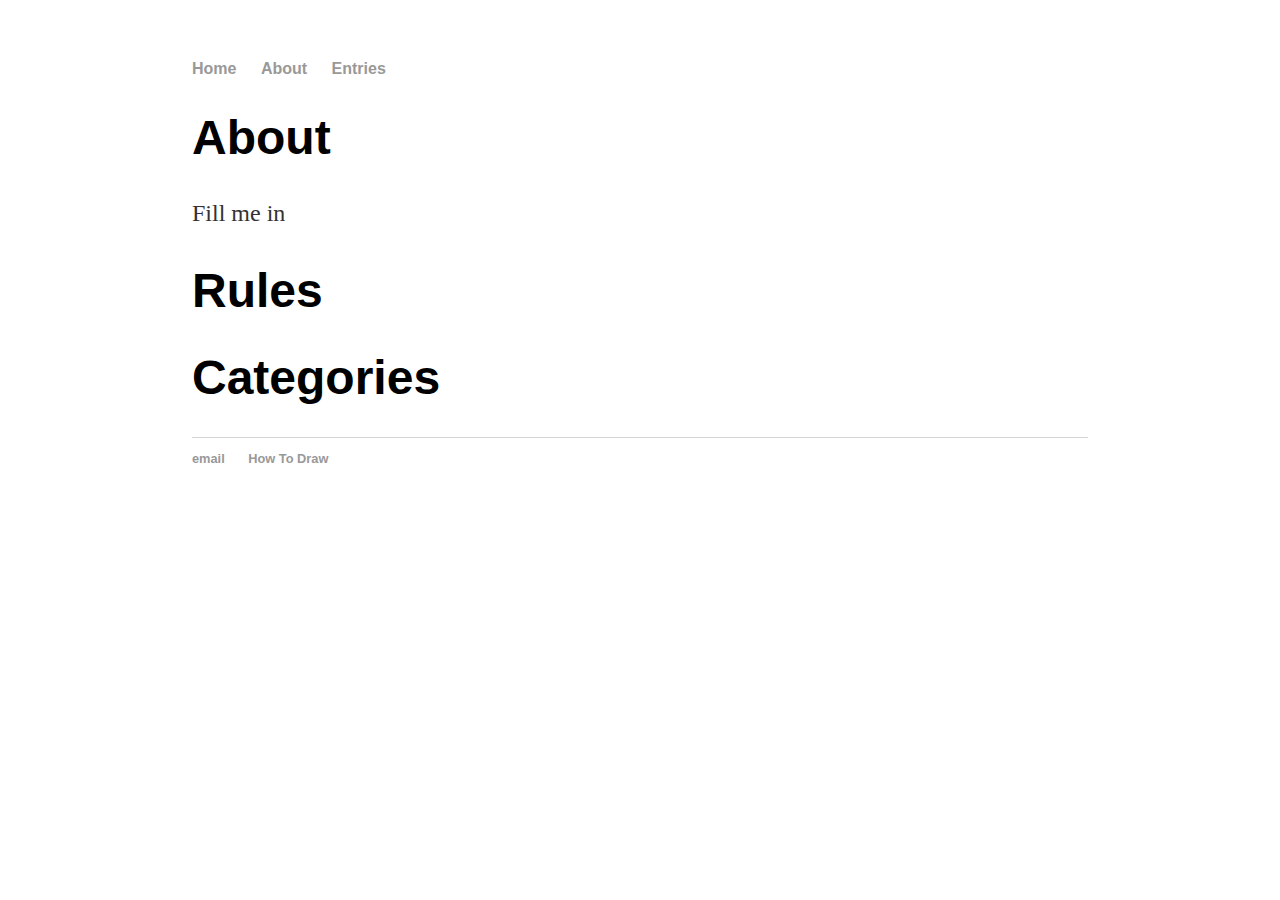
==== pages/about.html @ 665697b6 "Fixed relative hyperlinks" ====
<!DOCTYPE html>
<html>
	<head>
		<title>Hank Quinlan, Horrible Cop</title>
		<!-- link to main stylesheet -->
		<link rel="stylesheet" type="text/css" href="../css/main.css">
	</head>
	<body>
		<nav>
    		<ul>
        		<li><a href="../index">Home</a></li>
	        	<li><a href="../pages/about">About</a></li>
	        	<li><a href="../pages/Entries">Entries</a></li>
    		</ul>
		</nav>
		<div class="container">
    		<div class="blurb">
        		<h1>About</h1>
				<p>Fill me in</p>
          <h1>Rules</h1>
          <h1>Categories</h1>
    		</div><!-- /.blurb -->
		</div><!-- /.container -->
		<footer>
    		<ul>
        		<li><a href="mailto:ryan.timms@dtc.ox.ac.uk">email</a></li>
			<li><a href="https://tinyurl.com/yxbxsscl">How To Draw</a></li>
			</ul>
		</footer>
	</body>
</html>
---- css/main.css ----
body {
    margin: 60px auto;
    width: 70%;
}
nav ul, footer ul {
    font-family:'Helvetica', 'Arial', 'Sans-Serif';
    padding: 0px;
    list-style: none;
    font-weight: bold;
}
nav ul li, footer ul li {
    display: inline;
    margin-right: 20px;
}
a {
    text-decoration: none;
    color: #999;
}
a:hover {
    text-decoration: underline;
}
h1 {
    font-size: 3em;
    font-family:'Helvetica', 'Arial', 'Sans-Serif';
}
p {
    font-size: 1.5em;
    line-height: 1.4em;
    color: #333;
}
footer {
    border-top: 1px solid #d5d5d5;
    font-size: .8em;
}

ul.posts { 
    margin: 20px auto 40px; 
    font-size: 1.5em;
}

ul.posts li {
    list-style: none;
}
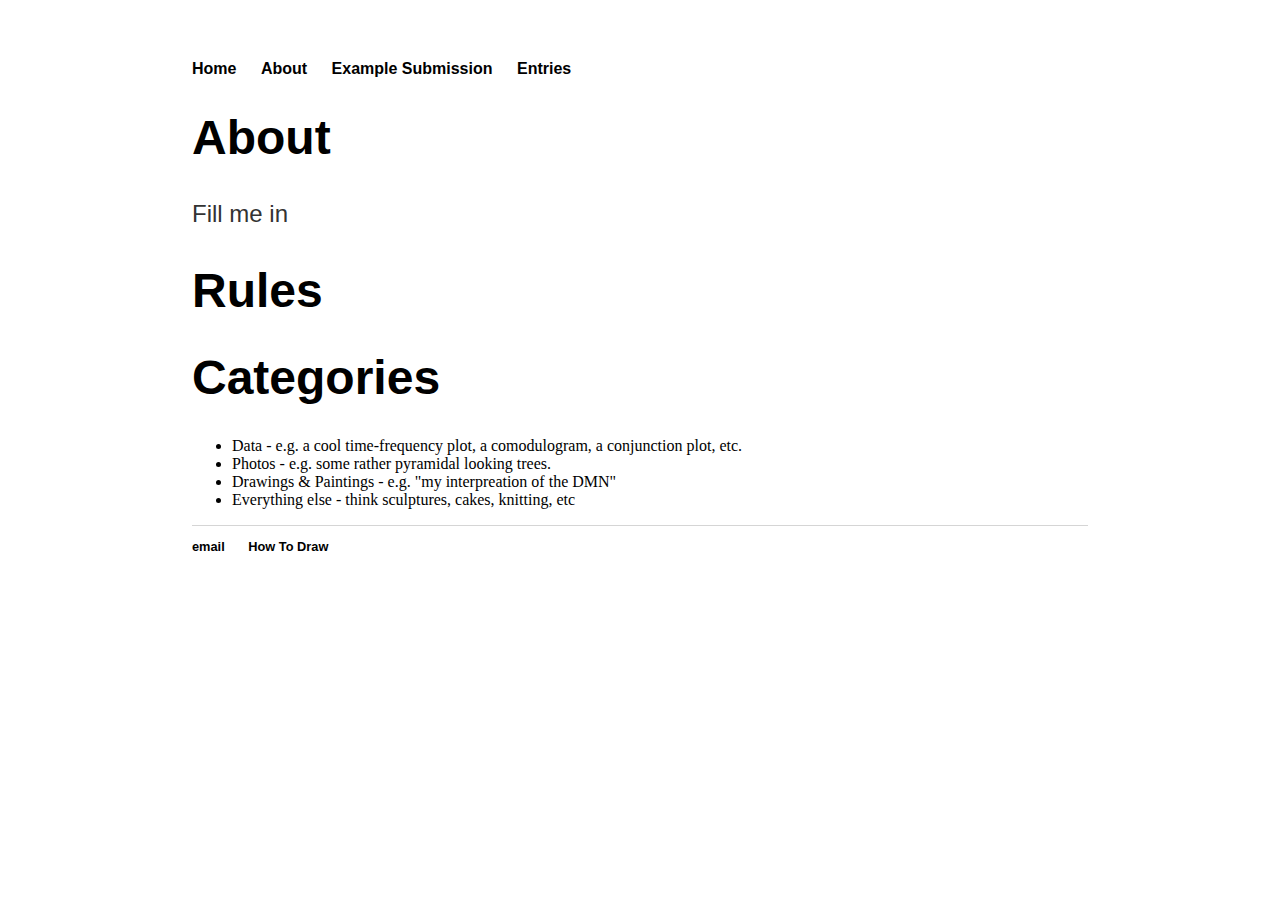
==== commit 222a1fa1: "Updated navigation bar and added a few categories" ====
--- a/pages/about.html
+++ b/pages/about.html
@@ -1,16 +1,17 @@
 <!DOCTYPE html>
 <html>
 	<head>
-		<title>Hank Quinlan, Horrible Cop</title>
+		<title>About</title>
 		<!-- link to main stylesheet -->
 		<link rel="stylesheet" type="text/css" href="../css/main.css">
 	</head>
 	<body>
-		<nav>
+	<nav>
     		<ul>
         		<li><a href="../index">Home</a></li>
-	        	<li><a href="../pages/about">About</a></li>
-	        	<li><a href="../pages/Entries">Entries</a></li>
+	        	<li><a href="about">About</a></li>
+            <li><a href="example_submission">Example Submission</a></li>
+	        	<li><a href="Entries">Entries</a></li>
     		</ul>
 		</nav>
 		<div class="container">
@@ -19,11 +20,19 @@
 				<p>Fill me in</p>
           <h1>Rules</h1>
           <h1>Categories</h1>
+			<ul>
+	  <li>Data - e.g. a cool time-frequency plot, a comodulogram, a conjunction plot, etc.</li>
+	  <li>Photos - e.g. some rather pyramidal looking trees.</li>
+	  <li>Drawings & Paintings - e.g. "my interpreation of the DMN"</li>
+          <li>Everything else - think sculptures, cakes, knitting, etc</li>
+	</ul>
+			
+			
     		</div><!-- /.blurb -->
 		</div><!-- /.container -->
 		<footer>
     		<ul>
-        		<li><a href="mailto:ryan.timms@dtc.ox.ac.uk">email</a></li>
+        		<li><a href="mailto:ryan.timms@dtc.ox.ac.uk?subject=OHBART submission">email</a></li>
 			<li><a href="https://tinyurl.com/yxbxsscl">How To Draw</a></li>
 			</ul>
 		</footer>
--- a/css/main.css
+++ b/css/main.css
@@ -1,20 +1,27 @@
 body {
     margin: 60px auto;
     width: 70%;
+    background-image: url("https://github.com/RCTimms/OHBArt/blob/main/website_brain_attempt_1.png?raw=true");
+/*     background-color: white; */
+    background-repeat: repeat;
+    background-size: 300px 300px;
 }
+
 nav ul, footer ul {
     font-family:'Helvetica', 'Arial', 'Sans-Serif';
     padding: 0px;
     list-style: none;
     font-weight: bold;
+/*     background-color: rgba(255, 255, 255,  0.8); */
 }
 nav ul li, footer ul li {
     display: inline;
     margin-right: 20px;
+/*     background-color: rgba(255, 255, 255,  0.8) */
 }
 a {
     text-decoration: none;
-    color: #999;
+    color: black;
 }
 a:hover {
     text-decoration: underline;
@@ -22,11 +29,14 @@
 h1 {
     font-size: 3em;
     font-family:'Helvetica', 'Arial', 'Sans-Serif';
+/*       background-color: rgba(255, 255, 255,  0.8) ; */
 }
 p {
     font-size: 1.5em;
     line-height: 1.4em;
+    font-family:'Helvetica', 'Arial', 'Sans-Serif';
     color: #333;
+/*       background-color: rgba(255, 255, 255,  0.8) ; */
 }
 footer {
     border-top: 1px solid #d5d5d5;
@@ -41,3 +51,12 @@
 ul.posts li {
     list-style: none;
 }
+dl {
+        font-family:'Helvetica', 'Arial', 'Sans-Serif';
+/*         background-color: rgba(255, 255, 255,  0.8) ;  */
+}
+ dt {
+    font-weight: bold;
+    font-family:'Helvetica', 'Arial', 'Sans-Serif';
+/*     background-color: rgba(255, 255, 255,  0.8) ;  */
+  }
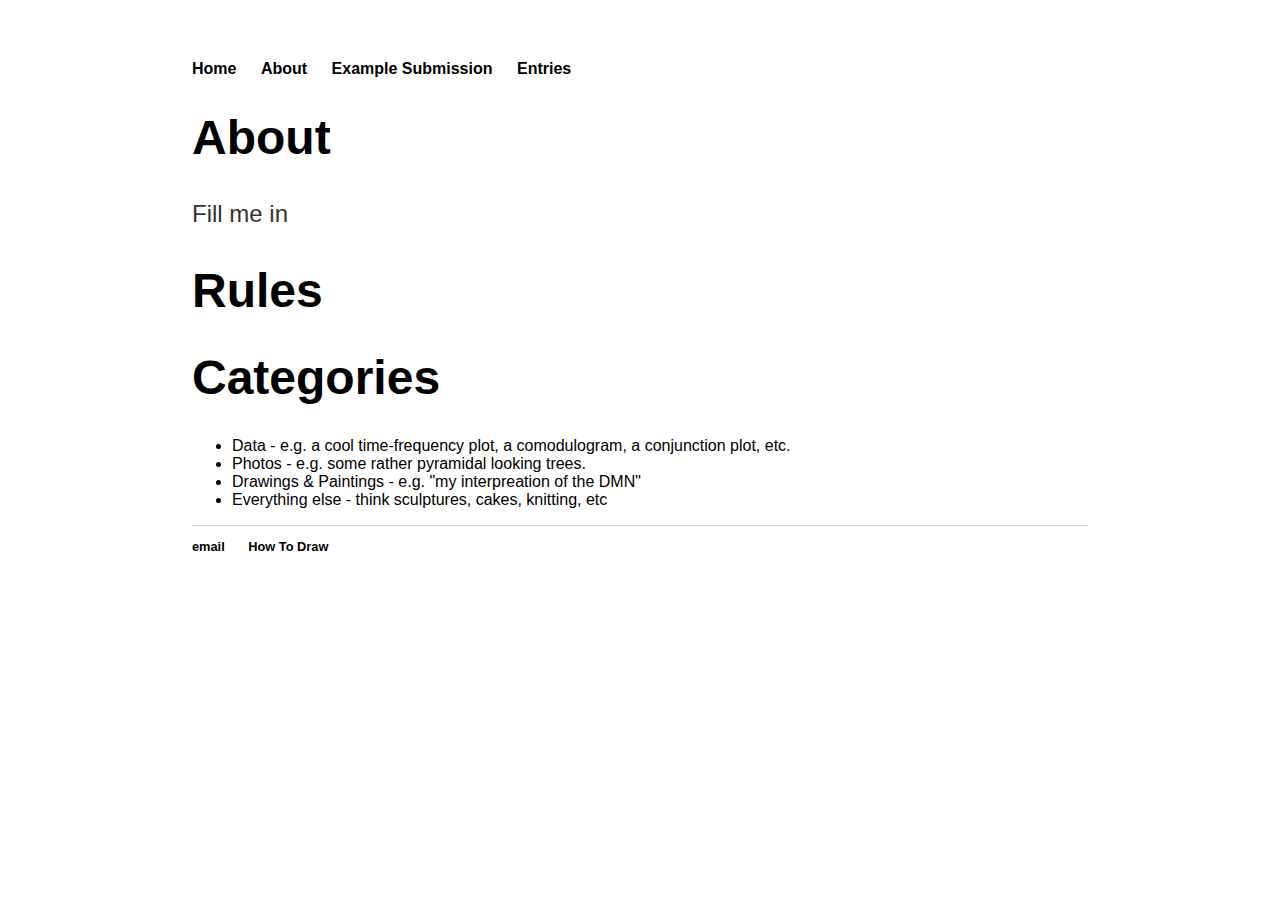
==== commit 7065da82: "fixed entries link on about page" ====
--- a/pages/about.html
+++ b/pages/about.html
@@ -11,7 +11,7 @@
         		<li><a href="../index">Home</a></li>
 	        	<li><a href="about">About</a></li>
             <li><a href="example_submission">Example Submission</a></li>
-	        	<li><a href="Entries">Entries</a></li>
+	        	<li><a href="entries">Entries</a></li>
     		</ul>
 		</nav>
 		<div class="container">
--- a/css/main.css
+++ b/css/main.css
@@ -5,10 +5,13 @@
 /*     background-color: white; */
     background-repeat: repeat;
     background-size: 300px 300px;
+	    font-family:'Helvetica', 'Arial', 'Sans-Serif';
+
 }
 
+
+
 nav ul, footer ul {
-    font-family:'Helvetica', 'Arial', 'Sans-Serif';
     padding: 0px;
     list-style: none;
     font-weight: bold;
@@ -28,13 +31,11 @@
 }
 h1 {
     font-size: 3em;
-    font-family:'Helvetica', 'Arial', 'Sans-Serif';
 /*       background-color: rgba(255, 255, 255,  0.8) ; */
 }
 p {
     font-size: 1.5em;
     line-height: 1.4em;
-    font-family:'Helvetica', 'Arial', 'Sans-Serif';
     color: #333;
 /*       background-color: rgba(255, 255, 255,  0.8) ; */
 }
@@ -52,11 +53,14 @@
     list-style: none;
 }
 dl {
-        font-family:'Helvetica', 'Arial', 'Sans-Serif';
 /*         background-color: rgba(255, 255, 255,  0.8) ;  */
 }
  dt {
     font-weight: bold;
-    font-family:'Helvetica', 'Arial', 'Sans-Serif';
 /*     background-color: rgba(255, 255, 255,  0.8) ;  */
   }
+
+#submissions {
+	color: red;
+	font-size: 2rem;
+}
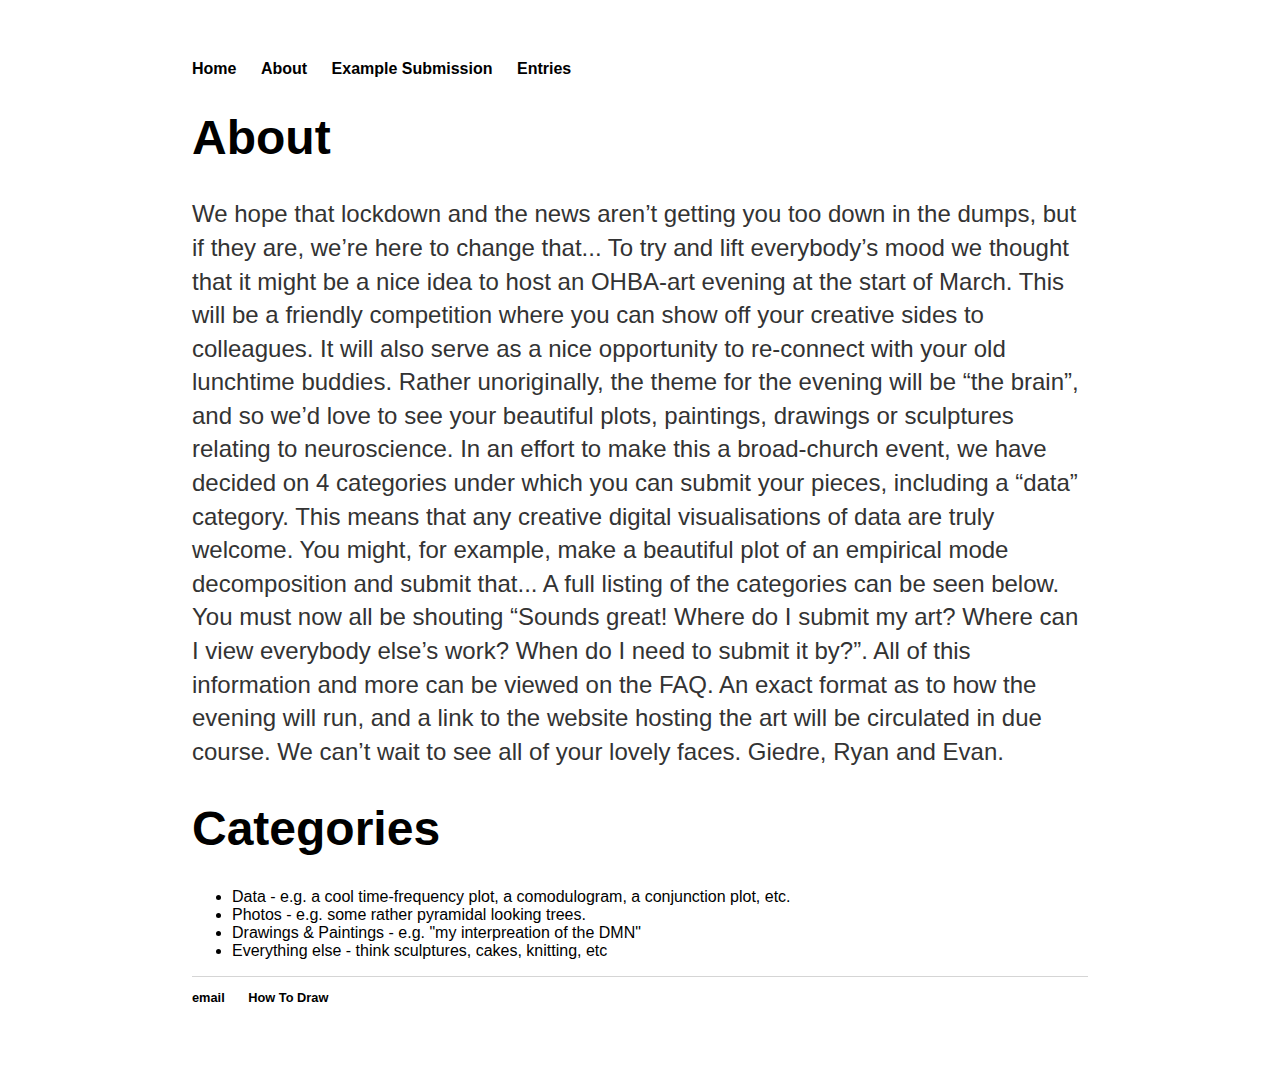
==== commit 1b5fbc96: "Added some more info" ====
--- a/pages/about.html
+++ b/pages/about.html
@@ -17,8 +17,20 @@
 		<div class="container">
     		<div class="blurb">
         		<h1>About</h1>
-				<p>Fill me in</p>
-          <h1>Rules</h1>
+				<p>
+					We hope that lockdown and the news aren’t getting you too down in the dumps, but if they are, we’re here to change that...
+
+To try and lift everybody’s mood we thought that it might be a nice idea to host an OHBA-art evening at the start of March. This will be a friendly competition where you can show off your creative sides to colleagues. It will also serve as a nice opportunity to re-connect with your old lunchtime buddies. Rather unoriginally, the theme for the evening will be “the brain”, and so we’d love to see your beautiful plots, paintings, drawings or sculptures relating to neuroscience. 
+
+In an effort to make this a broad-church event, we have decided on 4 categories under which you can submit your pieces, including a “data” category. This means that any creative digital visualisations of data are truly welcome. You might, for example, make a beautiful plot of an empirical mode decomposition and submit that... A full listing of the categories can be seen below.
+
+You must now all be shouting “Sounds great! Where do I submit my art? Where can I view everybody else’s work? When do I need to submit it by?”. All of this information and more can be viewed on the FAQ. An exact format as to how the evening will run, and a link to the website hosting the art will be circulated in due course.
+
+We can’t wait to see all of your lovely faces.
+
+Giedre, Ryan and Evan.
+			
+			</p>
           <h1>Categories</h1>
 			<ul>
 	  <li>Data - e.g. a cool time-frequency plot, a comodulogram, a conjunction plot, etc.</li>
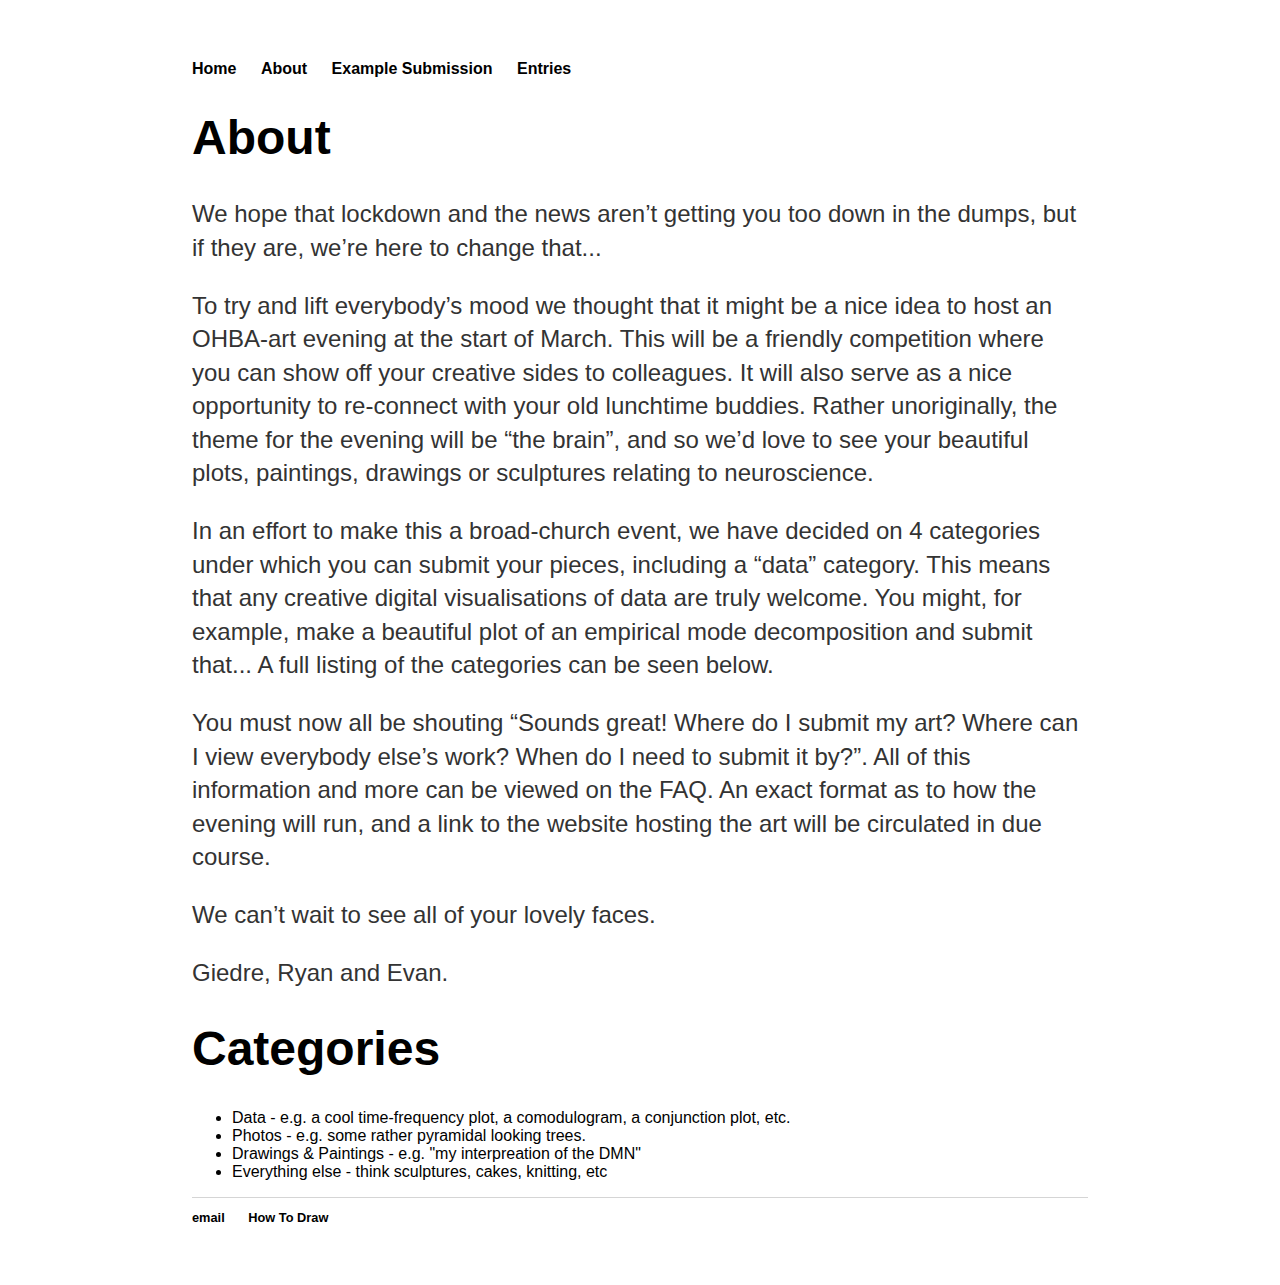
==== commit 10ec8597: "Added paragraphs" ====
--- a/pages/about.html
+++ b/pages/about.html
@@ -17,20 +17,19 @@
 		<div class="container">
     		<div class="blurb">
         		<h1>About</h1>
-				<p>
-					We hope that lockdown and the news aren’t getting you too down in the dumps, but if they are, we’re here to change that...
+				<p>We hope that lockdown and the news aren’t getting you too down in the dumps, but if they are, we’re here to change that...</p>
 
-To try and lift everybody’s mood we thought that it might be a nice idea to host an OHBA-art evening at the start of March. This will be a friendly competition where you can show off your creative sides to colleagues. It will also serve as a nice opportunity to re-connect with your old lunchtime buddies. Rather unoriginally, the theme for the evening will be “the brain”, and so we’d love to see your beautiful plots, paintings, drawings or sculptures relating to neuroscience. 
+<p>To try and lift everybody’s mood we thought that it might be a nice idea to host an OHBA-art evening at the start of March. This will be a friendly competition where you can show off your creative sides to colleagues. It will also serve as a nice opportunity to re-connect with your old lunchtime buddies. Rather unoriginally, the theme for the evening will be “the brain”, and so we’d love to see your beautiful plots, paintings, drawings or sculptures relating to neuroscience.</p>
 
-In an effort to make this a broad-church event, we have decided on 4 categories under which you can submit your pieces, including a “data” category. This means that any creative digital visualisations of data are truly welcome. You might, for example, make a beautiful plot of an empirical mode decomposition and submit that... A full listing of the categories can be seen below.
+<p>In an effort to make this a broad-church event, we have decided on 4 categories under which you can submit your pieces, including a “data” category. This means that any creative digital visualisations of data are truly welcome. You might, for example, make a beautiful plot of an empirical mode decomposition and submit that... A full listing of the categories can be seen below.</p>
 
-You must now all be shouting “Sounds great! Where do I submit my art? Where can I view everybody else’s work? When do I need to submit it by?”. All of this information and more can be viewed on the FAQ. An exact format as to how the evening will run, and a link to the website hosting the art will be circulated in due course.
+<p>You must now all be shouting “Sounds great! Where do I submit my art? Where can I view everybody else’s work? When do I need to submit it by?”. All of this information and more can be viewed on the FAQ. An exact format as to how the evening will run, and a link to the website hosting the art will be circulated in due course.</p>
 
-We can’t wait to see all of your lovely faces.
+<p>We can’t wait to see all of your lovely faces.</p>
 
-Giedre, Ryan and Evan.
+<p>Giedre, Ryan and Evan.</p>
 			
-			</p>
+
           <h1>Categories</h1>
 			<ul>
 	  <li>Data - e.g. a cool time-frequency plot, a comodulogram, a conjunction plot, etc.</li>
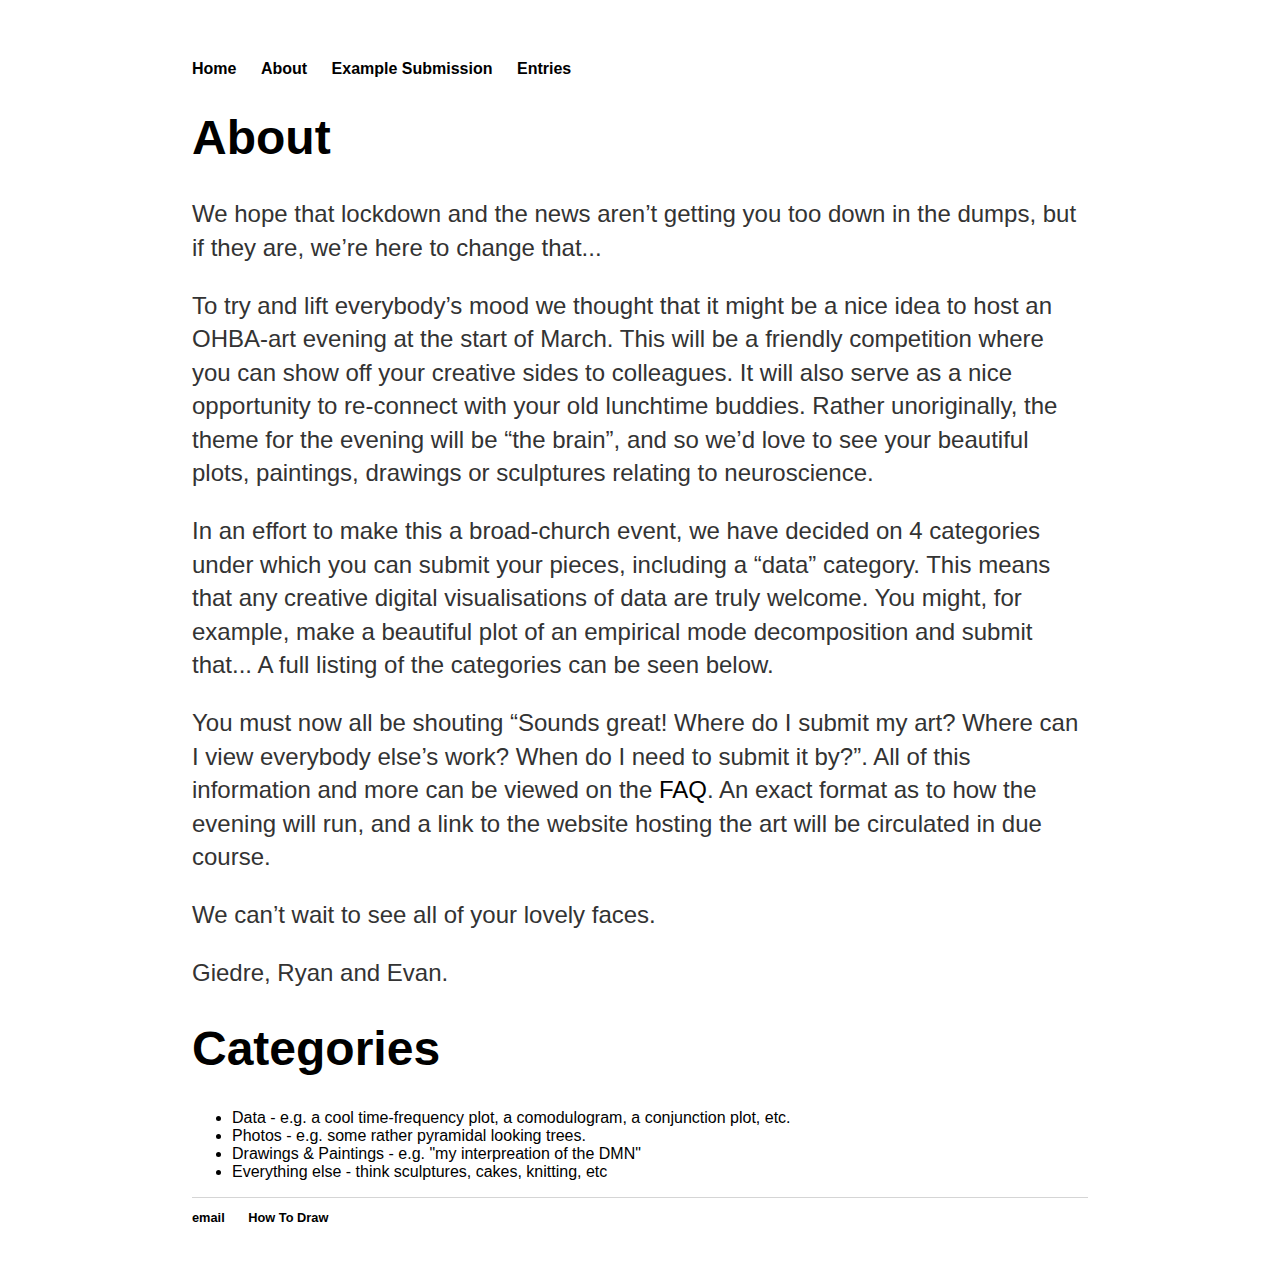
==== commit e79f5404: "added FAQ link" ====
--- a/pages/about.html
+++ b/pages/about.html
@@ -23,8 +23,8 @@
 
 <p>In an effort to make this a broad-church event, we have decided on 4 categories under which you can submit your pieces, including a “data” category. This means that any creative digital visualisations of data are truly welcome. You might, for example, make a beautiful plot of an empirical mode decomposition and submit that... A full listing of the categories can be seen below.</p>
 
-<p>You must now all be shouting “Sounds great! Where do I submit my art? Where can I view everybody else’s work? When do I need to submit it by?”. All of this information and more can be viewed on the FAQ. An exact format as to how the evening will run, and a link to the website hosting the art will be circulated in due course.</p>
-
+<p>You must now all be shouting “Sounds great! Where do I submit my art? Where can I view everybody else’s work? When do I need to submit it by?”. All of this information and more can be viewed on the <a href="https://rctimms.github.io/OHBArt/#faq">FAQ</a>. An exact format as to how the evening will run, and a link to the website hosting the art will be circulated in due course.</p>
+			
 <p>We can’t wait to see all of your lovely faces.</p>
 
 <p>Giedre, Ryan and Evan.</p>
--- a/css/main.css
+++ b/css/main.css
@@ -53,10 +53,16 @@
     list-style: none;
 }
 dl {
+    font-size: 1.0em;
+    line-height: 1.4em;
+    color: #333;
 /*         background-color: rgba(255, 255, 255,  0.8) ;  */
 }
  dt {
     font-weight: bold;
+    font-size: 1.0em;
+    line-height: 1.4em;
+    color: #333;
 /*     background-color: rgba(255, 255, 255,  0.8) ;  */
   }
 
